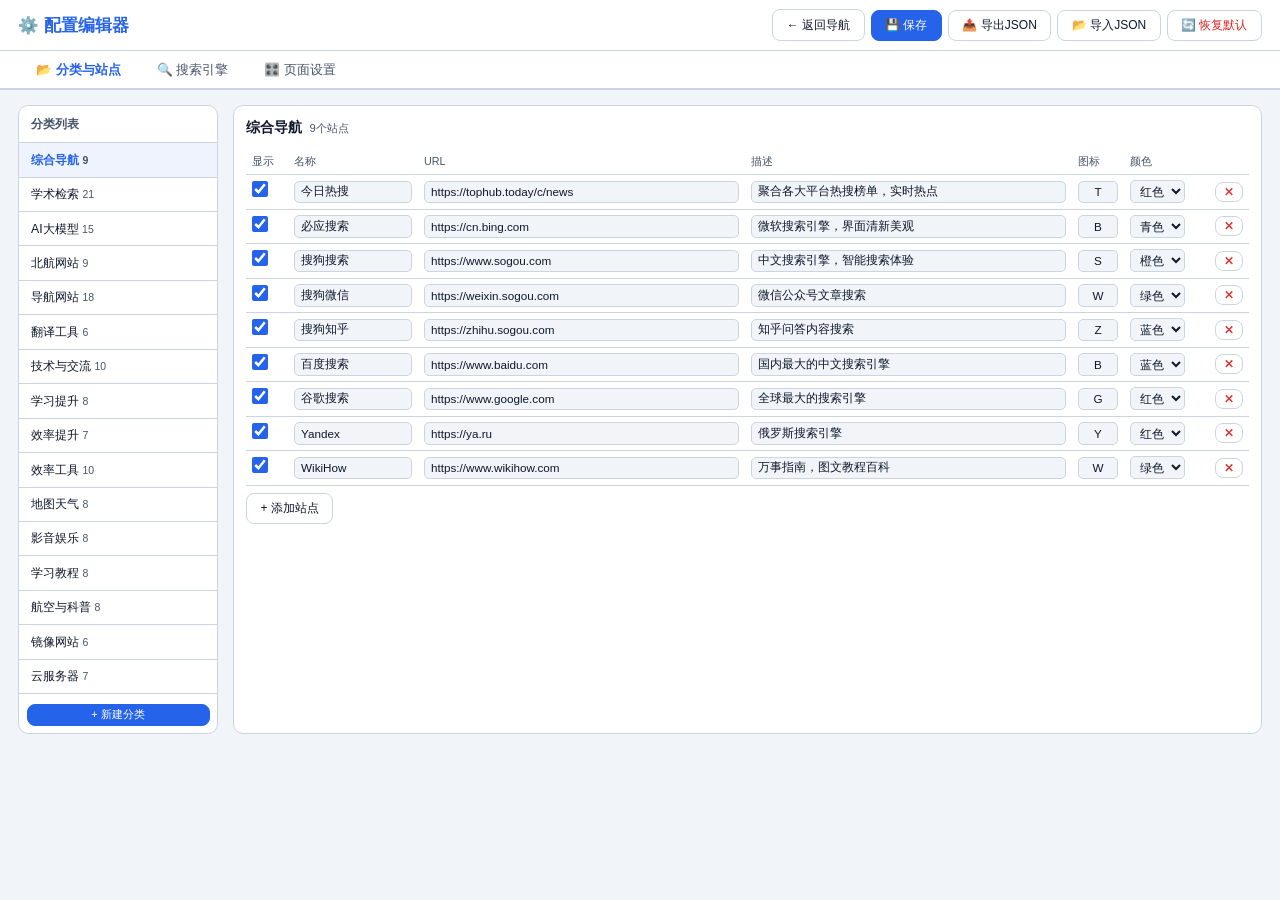
==== config-editor/index.html @ 82832090 "提交最新修改" ====
<!DOCTYPE html>
<html lang="zh-CN">
<head><meta charset="UTF-8"><meta name="viewport" content="width=device-width,initial-scale=1.0"><title>配置编辑器 - AuroraUs</title>
<link rel="stylesheet" href="editor.css">
</head>
<body>
<div class="topbar"><h2>⚙️ 配置编辑器</h2><div class="topbar-actions">
<a href=".." class="btn">← 返回导航</a><button class="btn primary" onclick="saveAll()">💾 保存</button>
<button class="btn" onclick="exportJson()">📤 导出JSON</button>
<button class="btn" onclick="importJson()">📂 导入JSON</button>
<input type="file" id="importFile" accept=".json" style="display:none" onchange="handleImport(event)">
<button class="btn danger" onclick="resetAll()">🔄 恢复默认</button></div></div>
<div id="msg" class="msg"></div>
<div class="tabs"><div class="tab active" onclick="switchTab('categories',this)">📂 分类与站点</div><div class="tab" onclick="switchTab('engines',this)">🔍 搜索引擎</div><div class="tab" onclick="switchTab('settings',this)">🎛️ 页面设置</div></div>
<div id="main" class="main">
<div class="panel active" id="tab-categories"><div class="cat-sidebar" id="catSidebar"></div><div class="cat-content" id="catContent"></div></div>
<div class="panel" id="tab-engines"><div class="card" id="engineContent" style="max-width:100%;flex:1;"></div></div>
<div class="panel" id="tab-settings"><div class="card" id="settingsContent" style="max-width:100%;flex:1;"></div></div>
</div>
<script src="data.js"></script>
<script src="editor.js"></script>
</body></html>
---- config-editor/editor.css ----
:root{--bg:#f1f5f9;--bg2:#fff;--bg3:#e2e8f0;--ink:#0f172a;--muted:#475569;--rule:#cbd5e1;--accent:#2563eb;--accent2:#7c3aed;--font:'Segoe UI','PingFang SC','Microsoft YaHei',sans-serif}
body.dark{--bg:#070e1a;--bg2:#111827;--bg3:#1e293b;--ink:#f1f5f9;--muted:#94a3b8;--rule:#374151}
*{box-sizing:border-box;margin:0;padding:0}
html{font-size:15px;scroll-behavior:smooth}
body{font-family:var(--font);color:var(--ink);background:var(--bg);line-height:1.5;min-height:100vh;transition:background .3s,color .3s}
a{color:var(--accent);text-decoration:none}
.topbar{display:flex;align-items:center;justify-content:space-between;padding:.6rem 1.2rem;background:var(--bg2);border-bottom:1px solid var(--rule);position:sticky;top:0;z-index:10;flex-wrap:wrap;gap:.5rem}
.topbar h2{font-size:1.1rem;color:var(--accent);margin:0;white-space:nowrap}
.topbar-actions{display:flex;gap:.4rem;align-items:center;flex-wrap:wrap}
.btn{padding:.4rem .9rem;border-radius:8px;border:1px solid var(--rule);background:var(--bg2);color:var(--ink);font-size:.8rem;cursor:pointer;transition:all .15s;white-space:nowrap}
.btn:hover{border-color:var(--accent)}
.btn.primary{background:var(--accent);color:#fff;border-color:var(--accent)}
.btn.primary:hover{opacity:.85}
.btn.danger{color:#dc2626}
.btn.danger:hover{border-color:#dc2626;background:rgba(220,38,38,.05)}
.btn.small{padding:.2rem .5rem;font-size:.72rem}
.tabs{display:flex;gap:0;border-bottom:2px solid var(--rule);background:var(--bg2);padding:0 1.2rem;overflow-x:auto}
.tab{padding:.6rem 1.2rem;cursor:pointer;font-size:.85rem;color:var(--muted);border-bottom:2px solid transparent;margin-bottom:-2px;transition:all .15s;white-space:nowrap}
.tab:hover{color:var(--accent)}
.tab.active{color:var(--accent);border-bottom-color:var(--accent);font-weight:600}
.main{padding:1rem 1.2rem}
.panel{display:none}
.panel.active{display:flex;gap:1rem}
#tab-categories .panel.active,#tab-categories.panel.active{display:flex}
.cat-sidebar{width:200px;min-width:180px;flex-shrink:0;background:var(--bg2);border:1px solid var(--rule);border-radius:10px;overflow:hidden;max-height:calc(100vh - 160px);overflow-y:auto}
.cat-sidebar h4{padding:.6rem .8rem;font-size:.8rem;color:var(--muted);border-bottom:1px solid var(--rule);margin:0}
.cat-item{padding:.5rem .8rem;cursor:pointer;font-size:.82rem;border-bottom:1px solid var(--rule);transition:all .12s;display:flex;justify-content:space-between;align-items:center;gap:.3rem}
.cat-item:hover{background:rgba(37,99,235,.04)}
.cat-item.active{background:rgba(37,99,235,.08);color:var(--accent);font-weight:600}
.cat-item .badge{font-size:.7rem;color:var(--muted)}
.cat-item.custom{font-style:italic}
.cat-item .del-cat{font-size:.7rem;opacity:.4;cursor:pointer;padding:.15rem .3rem}
.cat-item .del-cat:hover{opacity:1;color:#dc2626}
.cat-content{flex:1;min-width:0;background:var(--bg2);border:1px solid var(--rule);border-radius:10px;padding:.8rem;max-height:calc(100vh - 160px);overflow-y:auto}
.cat-content h4{font-size:.9rem;margin-bottom:.6rem;display:flex;align-items:center;gap:.5rem}
.cat-content h4 .count{font-size:.75rem;color:var(--muted);font-weight:400}
.site-table{width:100%;border-collapse:collapse;font-size:.8rem}
.site-table td,.site-table th{padding:.35rem .4rem;text-align:left;border-bottom:1px solid var(--rule)}
.site-table th{font-size:.72rem;color:var(--muted);font-weight:500;position:sticky;top:0;background:var(--bg2);z-index:1}
.site-table input[type=text]{width:100%;padding:.25rem .4rem;border:1px solid var(--rule);border-radius:5px;background:var(--bg);color:var(--ink);font-size:.78rem;outline:0}
.site-table input[type=text]:focus{border-color:var(--accent)}
.site-table input[type=checkbox]{width:16px;height:16px;cursor:pointer;accent-color:var(--accent)}
.site-table select{padding:.2rem .3rem;border:1px solid var(--rule);border-radius:5px;background:var(--bg);color:var(--ink);font-size:.78rem;outline:0}
.col-show{width:42px;text-align:center}
.col-name{width:130px}
.col-url{min-width:160px}
.col-desc{min-width:120px}
.col-icon{width:50px;text-align:center}
.col-color{width:85px}
.col-actions{width:40px;text-align:center}
.site-row.removed{opacity:.35;text-decoration:line-through}
.site-row.added{background:rgba(16,185,129,.04)}
.site-row.added td:first-child{border-left:3px solid #10b981}
.add-site-btn{display:inline-flex;align-items:center;gap:.2rem;margin-top:.5rem}
.color-dot{display:inline-block;width:12px;height:12px;border-radius:3px;margin-right:.2rem;vertical-align:middle}
.card{background:var(--bg2);border:1px solid var(--rule);border-radius:10px;padding:1rem}
.engine-table{width:100%;border-collapse:collapse;font-size:.82rem}
.engine-table td,.engine-table th{padding:.4rem .5rem;text-align:left;border-bottom:1px solid var(--rule)}
.engine-table th{font-size:.72rem;color:var(--muted);font-weight:500}
.engine-table input[type=text]{width:100%;padding:.25rem .4rem;border:1px solid var(--rule);border-radius:5px;background:var(--bg);color:var(--ink);font-size:.78rem;outline:0}
.engine-table input[type=text]:focus{border-color:var(--accent)}
.engine-table input[type=checkbox]{width:16px;height:16px;cursor:pointer;accent-color:var(--accent)}
.settings-grid{display:grid;grid-template-columns:repeat(auto-fill,minmax(280px,1fr));gap:1rem}
.setting-card{background:var(--bg2);border:1px solid var(--rule);border-radius:10px;padding:.8rem 1rem}
.setting-card h4{font-size:.85rem;color:var(--accent2);margin-bottom:.5rem}
.setting-row{display:flex;gap:.5rem;align-items:center;flex-wrap:wrap}
.chip{padding:.3rem .7rem;border-radius:8px;border:1px solid var(--rule);font-size:.78rem;cursor:pointer;transition:all .15s;background:var(--bg);color:var(--ink)}
.chip:hover{border-color:var(--accent)}
.chip.on{background:rgba(59,130,246,.1);border-color:var(--accent);color:var(--accent);font-weight:600}
.settings-input{padding:.35rem .6rem;border:1px solid var(--rule);border-radius:8px;background:var(--bg);color:var(--ink);font-size:.78rem;outline:0;width:100%}
.settings-input:focus{border-color:var(--accent)}
.setting-label{font-size:.78rem;color:var(--muted);display:flex;align-items:center;gap:.3rem}
.msg{position:fixed;top:1rem;left:50%;transform:translateX(-50%);background:var(--accent);color:#fff;padding:.5rem 1.2rem;border-radius:8px;font-size:.85rem;z-index:100;opacity:0;pointer-events:none;transition:opacity .3s}
.msg.show{opacity:1}
.msg.error{background:#dc2626}
.add-form{margin-top:.8rem;padding:.7rem;border:1px dashed var(--rule);border-radius:8px;background:var(--bg)}
.add-form h5{font-size:.8rem;margin-bottom:.4rem;color:var(--muted)}
.add-form .row{display:flex;gap:.4rem;align-items:center;flex-wrap:wrap;margin-bottom:.3rem}
.add-form .row:last-child{margin-bottom:0}
.add-form input,.add-form select{padding:.25rem .4rem;border:1px solid var(--rule);border-radius:5px;font-size:.78rem;outline:0;background:var(--bg);color:var(--ink)}
.add-form input:focus,.add-form select:focus{border-color:var(--accent)}
.add-form input{flex:1;min-width:100px}
@media(max-width:700px){
#tab-categories .panel.active,#tab-categories.panel.active{flex-direction:column}
.cat-sidebar{width:100%;max-height:200px;display:flex;flex-wrap:wrap;gap:0;overflow-x:auto}
.cat-sidebar h4{display:none}
.cat-item{border-radius:6px;border:1px solid var(--rule);margin:.2rem;font-size:.75rem;padding:.3rem .5rem}
.cat-item .badge{display:none}
.site-table{font-size:.7rem}
.site-table input[type=text]{font-size:.7rem}
}
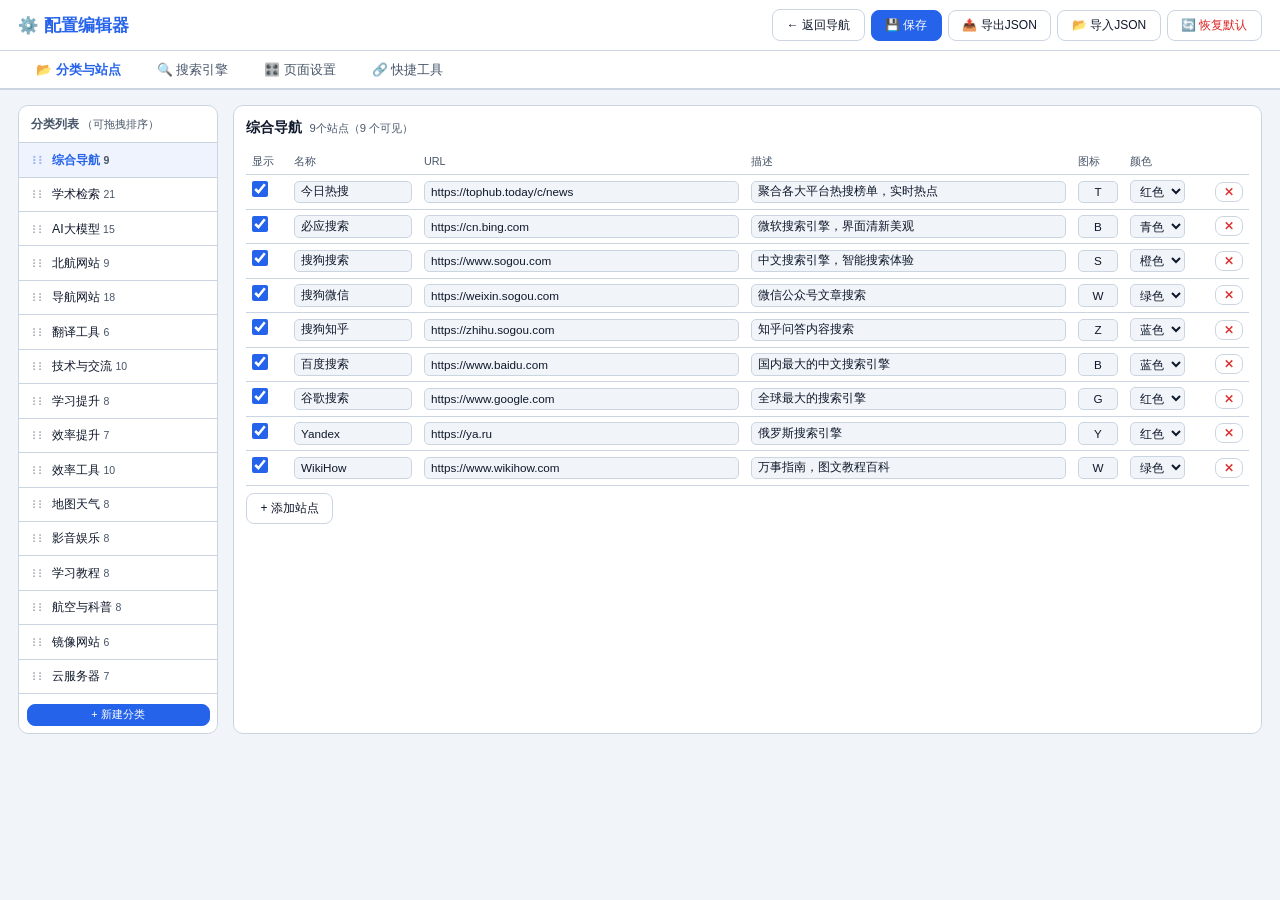
==== commit 15b16e2e: "提交最新修改" ====
--- a/config-editor/index.html
+++ b/config-editor/index.html
@@ -11,11 +11,12 @@
 <input type="file" id="importFile" accept=".json" style="display:none" onchange="handleImport(event)">
 <button class="btn danger" onclick="resetAll()">🔄 恢复默认</button></div></div>
 <div id="msg" class="msg"></div>
-<div class="tabs"><div class="tab active" onclick="switchTab('categories',this)">📂 分类与站点</div><div class="tab" onclick="switchTab('engines',this)">🔍 搜索引擎</div><div class="tab" onclick="switchTab('settings',this)">🎛️ 页面设置</div></div>
+<div class="tabs"><div class="tab active" onclick="switchTab('categories',this)">📂 分类与站点</div><div class="tab" onclick="switchTab('engines',this)">🔍 搜索引擎</div><div class="tab" onclick="switchTab('settings',this)">🎛️ 页面设置</div><div class="tab" onclick="switchTab('rttools',this)">🔗 快捷工具</div></div>
 <div id="main" class="main">
 <div class="panel active" id="tab-categories"><div class="cat-sidebar" id="catSidebar"></div><div class="cat-content" id="catContent"></div></div>
 <div class="panel" id="tab-engines"><div class="card" id="engineContent" style="max-width:100%;flex:1;"></div></div>
 <div class="panel" id="tab-settings"><div class="card" id="settingsContent" style="max-width:100%;flex:1;"></div></div>
+<div class="panel" id="tab-rttools"><div class="card" id="rtToolsContent" style="max-width:100%;flex:1;"></div></div>
 </div>
 <script src="data.js"></script>
 <script src="editor.js"></script>
--- a/config-editor/editor.css
+++ b/config-editor/editor.css
@@ -26,6 +26,7 @@
 .cat-sidebar h4{padding:.6rem .8rem;font-size:.8rem;color:var(--muted);border-bottom:1px solid var(--rule);margin:0}
 .cat-item{padding:.5rem .8rem;cursor:pointer;font-size:.82rem;border-bottom:1px solid var(--rule);transition:all .12s;display:flex;justify-content:space-between;align-items:center;gap:.3rem}
 .cat-item:hover{background:rgba(37,99,235,.04)}
+.cat-item.drag-over{background:rgba(59,130,246,.12);border-color:var(--accent);outline:2px dashed var(--accent);outline-offset:-2px}
 .cat-item.active{background:rgba(37,99,235,.08);color:var(--accent);font-weight:600}
 .cat-item .badge{font-size:.7rem;color:var(--muted)}
 .cat-item.custom{font-style:italic}
@@ -70,6 +71,12 @@
 .settings-input{padding:.35rem .6rem;border:1px solid var(--rule);border-radius:8px;background:var(--bg);color:var(--ink);font-size:.78rem;outline:0;width:100%}
 .settings-input:focus{border-color:var(--accent)}
 .setting-label{font-size:.78rem;color:var(--muted);display:flex;align-items:center;gap:.3rem}
+.hint{font-size:.72rem;color:var(--muted);margin-top:.3rem}
+.data-table{width:100%;border-collapse:collapse;font-size:.78rem;margin-top:.4rem}
+.data-table td,.data-table th{padding:.35rem .5rem;text-align:left;border-bottom:1px solid var(--rule)}
+.data-table th{font-size:.72rem;color:var(--muted);font-weight:500}
+.data-table td input{width:100%;padding:.25rem .4rem;border:1px solid var(--rule);border-radius:5px;background:var(--bg);color:var(--ink);font-size:.78rem;outline:0}
+.data-table td input:focus{border-color:var(--accent)}
 .msg{position:fixed;top:1rem;left:50%;transform:translateX(-50%);background:var(--accent);color:#fff;padding:.5rem 1.2rem;border-radius:8px;font-size:.85rem;z-index:100;opacity:0;pointer-events:none;transition:opacity .3s}
 .msg.show{opacity:1}
 .msg.error{background:#dc2626}
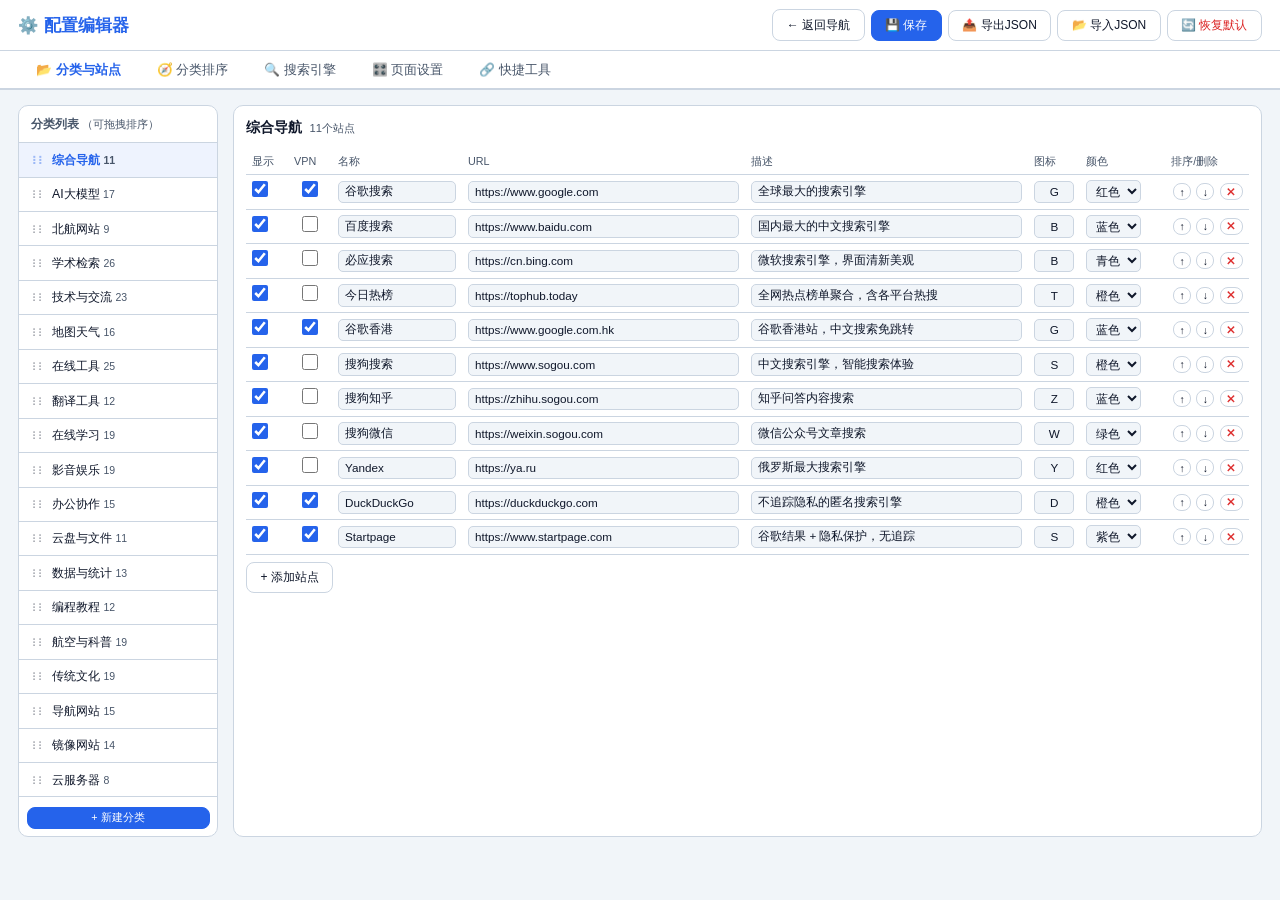
==== commit a92aa830: "提交最新修改" ====
--- a/config-editor/index.html
+++ b/config-editor/index.html
@@ -11,9 +11,10 @@
 <input type="file" id="importFile" accept=".json" style="display:none" onchange="handleImport(event)">
 <button class="btn danger" onclick="resetAll()">🔄 恢复默认</button></div></div>
 <div id="msg" class="msg"></div>
-<div class="tabs"><div class="tab active" onclick="switchTab('categories',this)">📂 分类与站点</div><div class="tab" onclick="switchTab('engines',this)">🔍 搜索引擎</div><div class="tab" onclick="switchTab('settings',this)">🎛️ 页面设置</div><div class="tab" onclick="switchTab('rttools',this)">🔗 快捷工具</div></div>
+<div class="tabs"><div class="tab active" onclick="switchTab('categories',this)">📂 分类与站点</div><div class="tab" onclick="switchTab('catorder',this)">🧭 分类排序</div><div class="tab" onclick="switchTab('engines',this)">🔍 搜索引擎</div><div class="tab" onclick="switchTab('settings',this)">🎛️ 页面设置</div><div class="tab" onclick="switchTab('rttools',this)">🔗 快捷工具</div></div>
 <div id="main" class="main">
 <div class="panel active" id="tab-categories"><div class="cat-sidebar" id="catSidebar"></div><div class="cat-content" id="catContent"></div></div>
+<div class="panel" id="tab-catorder"><div class="card" id="catOrderContent" style="max-width:100%;flex:1;"></div></div>
 <div class="panel" id="tab-engines"><div class="card" id="engineContent" style="max-width:100%;flex:1;"></div></div>
 <div class="panel" id="tab-settings"><div class="card" id="settingsContent" style="max-width:100%;flex:1;"></div></div>
 <div class="panel" id="tab-rttools"><div class="card" id="rtToolsContent" style="max-width:100%;flex:1;"></div></div>
--- a/config-editor/editor.css
+++ b/config-editor/editor.css
@@ -96,3 +96,13 @@
 .site-table{font-size:.7rem}
 .site-table input[type=text]{font-size:.7rem}
 }
+
+/* 分类排序面板 */
+.order-list{display:flex;flex-direction:column;gap:.3rem;margin-top:.5rem}
+.order-item{display:flex;align-items:center;gap:.4rem;padding:.28rem .5rem;border:1px solid var(--rule);border-radius:8px;background:var(--bg);font-size:.8rem}
+.order-item .order-idx{width:1.6rem;color:var(--muted);font-size:.72rem}
+.order-item .order-name{flex:1;overflow:hidden;text-overflow:ellipsis;white-space:nowrap}
+.order-item .badge{font-size:.62rem;padding:.05rem .3rem;border-radius:999px;background:rgba(37,99,235,.12);color:var(--accent)}
+td.col-vpn{width:44px;text-align:center}
+td.col-actions{white-space:nowrap;text-align:right}
+td.col-actions .btn.small{padding:.1rem .35rem;font-size:.7rem;margin-left:2px}
